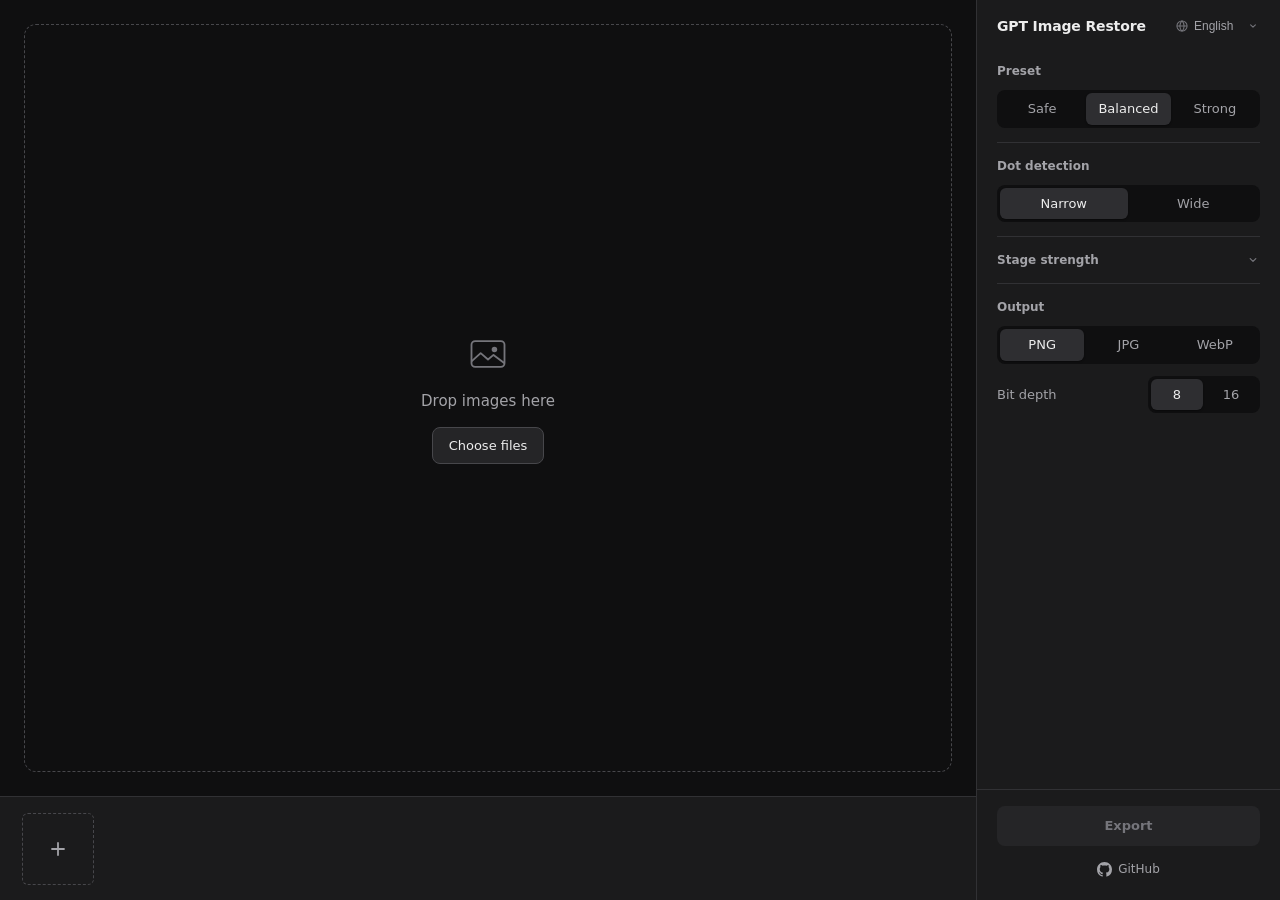
==== gptimg_restore/gui/web/index.html @ 76a96694 "Initial commit" ====
<!doctype html>
<html lang="en">
<head>
    <meta charset="utf-8">
    <meta name="viewport" content="width=device-width, initial-scale=1">
    <meta name="color-scheme" content="dark">
    <title>GPT Image Restore</title>
    <link rel="icon" href="data:,">
    <link rel="stylesheet" href="app.css">
    <script type="module" src="app.js"></script>
</head>
<body class="is-empty">
    <div class="app">
        <header class="app-head">
            <h1 data-i18n="app.title">GPT Image Restore</h1>
            <div class="locale">
                <svg class="locale-globe" viewBox="0 0 20 20" width="14" height="14" aria-hidden="true"><circle cx="10" cy="10" r="7.25" fill="none" stroke="currentColor" stroke-width="1.5"/><path d="M2.75 10h14.5M10 2.75c-2.2 2.1-3.1 4.5-3.1 7.25s.9 5.15 3.1 7.25c2.2-2.1 3.1-4.5 3.1-7.25S12.2 4.85 10 2.75Z" fill="none" stroke="currentColor" stroke-width="1.5" stroke-linejoin="round"/></svg>
                <select id="locale-select" aria-label="Language" data-i18n-aria-label="language.label"></select>
                <svg class="locale-chevron" viewBox="0 0 20 20" width="12" height="12" aria-hidden="true"><path d="m6 8 4 4 4-4" fill="none" stroke="currentColor" stroke-width="1.8" stroke-linecap="round" stroke-linejoin="round"/></svg>
            </div>
        </header>

        <main class="workspace">
            <section class="viewer" id="viewer" aria-label="Before and after" data-i18n-aria-label="viewer.label">
                <div class="layer layer-before">
                    <img id="img-before" alt="" draggable="false">
                    <span class="tag tag-before" data-i18n="viewer.before">Original</span>
                </div>
                <div class="layer layer-after" id="layer-after">
                    <img id="img-after" alt="" draggable="false">
                    <span class="tag tag-after" data-i18n="viewer.after">Restored</span>
                </div>
                <div class="split" id="split" role="slider" tabindex="0" aria-label="Split position" data-i18n-aria-label="viewer.split"
                     aria-valuemin="0" aria-valuemax="100" aria-valuenow="50">
                    <span class="split-knob" aria-hidden="true">
                        <svg viewBox="0 0 20 20" width="16" height="16"><path d="M7 5 2 10l5 5M13 5l5 5-5 5" fill="none" stroke="currentColor" stroke-width="1.8" stroke-linecap="round" stroke-linejoin="round"/></svg>
                    </span>
                </div>
                <div class="viewer-progress" id="viewer-progress" aria-hidden="true"><span></span></div>

                <div class="zoom" role="group" aria-label="Zoom" data-i18n-aria-label="zoom.label">
                    <button type="button" class="icon-btn" data-zoom="out" aria-label="Zoom out" data-i18n-aria-label="zoom.out">
                        <svg viewBox="0 0 20 20" width="16" height="16"><path d="M5 10h10" stroke="currentColor" stroke-width="1.8" stroke-linecap="round"/></svg>
                    </button>
                    <button type="button" class="text-btn" data-zoom="fit" data-i18n="zoom.fit">Fit</button>
                    <button type="button" class="text-btn" data-zoom="actual">100%</button>
                    <button type="button" class="icon-btn" data-zoom="in" aria-label="Zoom in" data-i18n-aria-label="zoom.in">
                        <svg viewBox="0 0 20 20" width="16" height="16"><path d="M5 10h10M10 5v10" stroke="currentColor" stroke-width="1.8" stroke-linecap="round"/></svg>
                    </button>
                </div>

                <div class="empty">
                    <svg class="empty-mark" viewBox="0 0 48 48" width="44" height="44" aria-hidden="true">
                        <rect x="6" y="10" width="36" height="28" rx="4" fill="none" stroke="currentColor" stroke-width="2"/>
                        <path d="m6 32 10-9 8 7 6-5 12 9" fill="none" stroke="currentColor" stroke-width="2" stroke-linejoin="round"/>
                        <circle cx="31" cy="19" r="3" fill="currentColor"/>
                    </svg>
                    <p data-i18n="empty.drop">Drop images here</p>
                    <button type="button" class="btn" data-action="add" data-i18n="empty.pick">Choose files</button>
                </div>
            </section>

            <nav class="queue" aria-label="Images" data-i18n-aria-label="queue.label">
                <ol class="queue-list" id="queue-list"></ol>
                <button type="button" class="queue-add" data-action="add" aria-label="Add images" data-i18n-aria-label="queue.add">
                    <svg viewBox="0 0 20 20" width="20" height="20" aria-hidden="true"><path d="M4 10h12M10 4v12" stroke="currentColor" stroke-width="1.8" stroke-linecap="round"/></svg>
                </button>
            </nav>

            <div class="toasts" id="toasts" role="status" aria-live="polite"></div>
        </main>

        <aside class="panel" aria-label="Settings" data-i18n-aria-label="panel.label">
            <div class="panel-body">
                <section class="group">
                    <h2 id="h-preset" data-i18n="preset.heading">Preset</h2>
                    <div class="seg" role="radiogroup" aria-labelledby="h-preset">
                        <label><input type="radio" name="preset" value="safe"><span data-i18n="preset.safe">Safe</span></label>
                        <label><input type="radio" name="preset" value="balanced" checked><span data-i18n="preset.balanced">Balanced</span></label>
                        <label><input type="radio" name="preset" value="strong"><span data-i18n="preset.strong">Strong</span></label>
                    </div>
                </section>

                <section class="group">
                    <h2 id="h-dots" data-i18n="dots.heading">Dot detection</h2>
                    <div class="seg" role="radiogroup" aria-labelledby="h-dots">
                        <label><input type="radio" name="dots-mode" value="conservative" checked><span data-i18n="dots.conservative">Narrow</span></label>
                        <label><input type="radio" name="dots-mode" value="strict"><span data-i18n="dots.strict">Wide</span></label>
                    </div>
                </section>

                <details class="group stages" id="stages">
                    <summary>
                        <h2 data-i18n="stages.heading">Stage strength</h2>
                        <span class="override-dot" aria-hidden="true"></span>
                        <svg class="chevron" viewBox="0 0 20 20" width="14" height="14" aria-hidden="true"><path d="m6 8 4 4 4-4" fill="none" stroke="currentColor" stroke-width="1.8" stroke-linecap="round" stroke-linejoin="round"/></svg>
                    </summary>
                    <div class="stage-list" id="stage-list"></div>
                    <button type="button" class="link-btn" id="stage-reset" data-i18n="stages.reset" hidden>Reset to preset</button>
                </details>

                <section class="group">
                    <h2 id="h-format" data-i18n="output.heading">Output</h2>
                    <div class="seg" role="radiogroup" aria-labelledby="h-format">
                        <label><input type="radio" name="format" value="png" checked><span>PNG</span></label>
                        <label><input type="radio" name="format" value="jpg"><span>JPG</span></label>
                        <label><input type="radio" name="format" value="webp"><span>WebP</span></label>
                    </div>
                    <div class="field" id="bit-depth-row">
                        <span class="field-label" id="h-depth" data-i18n="output.bitDepth">Bit depth</span>
                        <div class="seg seg-compact" role="radiogroup" aria-labelledby="h-depth">
                            <label><input type="radio" name="bit-depth" value="8" checked><span>8</span></label>
                            <label><input type="radio" name="bit-depth" value="16"><span>16</span></label>
                        </div>
                    </div>
                    <div class="slider-row" id="quality-row" hidden>
                        <label for="quality" data-i18n="output.quality">Quality</label>
                        <output id="quality-value" for="quality">90</output>
                        <input type="range" id="quality" min="0" max="100" step="1" value="90">
                    </div>
                </section>
            </div>

            <footer class="panel-foot">
                <button type="button" class="export" id="export" disabled>
                    <span class="export-fill" id="export-fill"></span>
                    <span class="export-label" id="export-label">Export</span>
                </button>
                <a class="repo-link" href="https://github.com/hehee9/gpt-image-restore" target="_blank" rel="noopener">
                    <svg viewBox="0 0 16 16" width="15" height="15" aria-hidden="true"><path fill="currentColor" d="M8 0c4.42 0 8 3.58 8 8a8.013 8.013 0 0 1-5.45 7.59c-.4.08-.55-.17-.55-.38 0-.27.01-1.13.01-2.2 0-.75-.25-1.23-.54-1.48 1.78-.2 3.65-.88 3.65-3.95 0-.88-.31-1.59-.82-2.15.08-.2.36-1.02-.08-2.12 0 0-.67-.22-2.2.82-.64-.18-1.32-.27-2-.27-.68 0-1.36.09-2 .27-1.53-1.03-2.2-.82-2.2-.82-.44 1.1-.16 1.92-.08 2.12-.51.56-.82 1.28-.82 2.15 0 3.06 1.86 3.75 3.64 3.95-.23.2-.44.55-.51 1.07-.46.21-1.61.55-2.33-.66-.15-.24-.6-.83-1.23-.82-.67.01-.27.38.01.53.34.19.73.9.82 1.13.16.45.68 1.31 2.69.94 0 .67.01 1.3.01 1.49 0 .21-.15.45-.55.38A7.995 7.995 0 0 1 0 8c0-4.42 3.58-8 8-8Z"/></svg>
                    <span>GitHub</span>
                </a>
            </footer>
        </aside>
    </div>

    <div class="drop-veil" id="drop-veil" aria-hidden="true"><p data-i18n="drop.add">Drop to add</p></div>
    <input type="file" id="file-input" accept=".png,.jpg,.jpeg,.webp" multiple hidden>
</body>
</html>
---- gptimg_restore/gui/web/app.css ----
/**
 * @file gptimg_restore/gui/web/app.css
 * @description 복원 작업 화면 스타일: 전후 비교 뷰어, 이미지 목록, 설정 패널
 */

:root {
    --well: #0f0f10;
    --bg: #1b1b1c;
    --raised: #252527;
    --raised-hover: #2e2e31;
    --line: #313134;
    --line-strong: #47474b;
    --text: #ededed;
    --muted: #a3a3a8;
    --faint: #75757b;
    --accent: #2f6fe0;
    --accent-hover: #3b7cf0;
    --accent-text: #78a6ff;
    --danger: #ff6b6b;
    --panel-width: 304px;
    --queue-height: 104px;
    --radius: 8px;
    --sans: "Pretendard", "Apple SD Gothic Neo", "Malgun Gothic", "Noto Sans KR", system-ui, sans-serif;
    --ease-out: cubic-bezier(0.16, 1, 0.3, 1);
    color-scheme: dark;
}

/* 한자 글꼴 모양이 언어마다 달라 일본어, 중국어는 해당 언어 글꼴 우선 */
:root:lang(ja) { --sans: "Hiragino Sans", "Hiragino Kaku Gothic ProN", "Yu Gothic UI", "Meiryo UI", "Noto Sans JP", system-ui, sans-serif; }

:root:lang(zh-CN) { --sans: "PingFang SC", "Microsoft YaHei UI", "Microsoft YaHei", "Noto Sans SC", system-ui, sans-serif; }

* { box-sizing: border-box; }

html, body { height: 100%; }

body {
    margin: 0;
    background: var(--well);
    color: var(--text);
    font: 400 13px/1.5 var(--sans);
    word-break: keep-all;
    -webkit-font-smoothing: antialiased;
}

/* keep-all은 띄어쓰기 없는 일본어, 중국어 문장의 줄바꿈을 막으므로 해제 */
:root:lang(ja) body,
:root:lang(zh-CN) body { word-break: normal; line-break: strict; }

button, input, output { font: inherit; color: inherit; }

button { cursor: pointer; }

button:disabled { cursor: default; }

:focus-visible { outline: 2px solid var(--accent-text); outline-offset: 2px; }

[hidden] { display: none !important; }




/* =================================== 전체 배치 =================================== */


.app {
    display: grid;
    grid-template-columns: minmax(0, 1fr) var(--panel-width);
    grid-template-rows: auto minmax(0, 1fr);
    height: 100dvh;
}

.workspace {
    position: relative;
    display: grid;
    grid-template-rows: minmax(0, 1fr) var(--queue-height);
    grid-column: 1;
    grid-row: 1 / -1;
    min-width: 0;
}

.app-head {
    display: flex;
    align-items: center;
    gap: 12px;
    grid-column: 2;
    padding: 12px 14px 4px 20px;
    border-left: 1px solid var(--line);
    background: var(--bg);
}

.app-head h1 { margin: 0; font-size: 14px; font-weight: 650; letter-spacing: -0.01em; white-space: nowrap; }

.locale {
    position: relative;
    display: flex;
    align-items: center;
    margin-left: auto;
    color: var(--faint);
}

.locale select {
    height: 28px;
    padding: 0 24px 0 27px;
    border: 0;
    border-radius: 6px;
    background: transparent;
    color: var(--muted);
    font-size: 12px;
    -webkit-appearance: none;
    appearance: none;
    cursor: pointer;
    transition: background-color 140ms, color 140ms;
}

.locale select:hover { background: var(--raised); color: var(--text); }

.locale select:focus-visible { outline-offset: 0; }

.locale option { background: var(--raised); color: var(--text); }

.locale svg { position: absolute; pointer-events: none; }

.locale-globe { left: 8px; }

.locale-chevron { right: 7px; }

.locale:hover svg { color: var(--muted); }




/* =================================== 비교 뷰어 =================================== */


.viewer {
    --split: 50%;
    position: relative;
    overflow: hidden;
    background: var(--well);
    cursor: grab;
    touch-action: none;
    user-select: none;
}

.viewer.is-panning { cursor: grabbing; }

.layer { position: absolute; inset: 0; }

.layer img {
    position: absolute;
    top: 0;
    left: 0;
    max-width: none;
    transform-origin: 0 0;
    /* 투명 영역 확인용 체커 */
    background: repeating-conic-gradient(#262628 0 25%, #1d1d1f 0 50%) 0 0 / 16px 16px;
}

.viewer.is-pixelated .layer img { image-rendering: pixelated; }

.layer-after { clip-path: inset(0 0 0 var(--split)); }

.layer-after.is-pending img { filter: brightness(0.5) saturate(0.35); }

.layer-after img.is-fresh { animation: develop 420ms var(--ease-out); }

@keyframes develop {
    from { filter: brightness(0.5) saturate(0.35); }
}

.tag {
    position: absolute;
    top: 12px;
    padding: 3px 8px;
    border-radius: 4px;
    background: rgb(0 0 0 / 0.6);
    color: #f2f2f2;
    font-size: 12px;
    font-weight: 500;
    pointer-events: none;
}

.tag-before { left: 12px; }

.tag-after { right: 12px; }

.split {
    position: absolute;
    top: 0;
    bottom: 0;
    left: var(--split);
    width: 32px;
    margin-left: -16px;
    display: grid;
    place-items: center;
    cursor: ew-resize;
    outline: none;
}

.split::before {
    content: "";
    position: absolute;
    top: 0;
    bottom: 0;
    left: 50%;
    width: 2px;
    margin-left: -1px;
    background: rgb(255 255 255 / 0.92);
    box-shadow: 0 0 0 1px rgb(0 0 0 / 0.25);
}

.split-knob {
    position: relative;
    display: grid;
    place-items: center;
    width: 34px;
    height: 34px;
    border-radius: 50%;
    background: #f4f4f5;
    color: #18181a;
    box-shadow: 0 2px 10px rgb(0 0 0 / 0.5);
    transition: transform 160ms var(--ease-out);
}

.split:hover .split-knob,
.split.is-active .split-knob { transform: scale(1.08); }

.split:focus-visible .split-knob { outline: 2px solid var(--accent-text); outline-offset: 3px; }

.viewer-progress {
    position: absolute;
    top: 0;
    left: 0;
    right: 0;
    height: 2px;
    opacity: 0;
    transition: opacity 200ms;
}

.viewer-progress.is-active { opacity: 1; }

.viewer-progress span {
    display: block;
    width: 100%;
    height: 100%;
    background: var(--accent-text);
    transform: scaleX(0);
    transform-origin: left;
    transition: transform 120ms linear;
}

.zoom {
    position: absolute;
    right: 12px;
    bottom: 12px;
    display: flex;
    gap: 2px;
    padding: 3px;
    border-radius: var(--radius);
    background: rgb(24 24 26 / 0.88);
    box-shadow: 0 4px 16px rgb(0 0 0 / 0.4);
    cursor: default;
}

.icon-btn,
.text-btn {
    height: 28px;
    border: 0;
    border-radius: 6px;
    background: transparent;
    color: var(--muted);
}

.icon-btn { display: grid; place-items: center; width: 28px; }

.text-btn { padding: 0 9px; font-size: 12px; font-variant-numeric: tabular-nums; }

.icon-btn:hover,
.text-btn:hover { background: var(--raised-hover); color: var(--text); }

.empty {
    position: absolute;
    inset: 24px;
    display: none;
    flex-direction: column;
    align-items: center;
    justify-content: center;
    gap: 14px;
    border: 1.5px dashed var(--line-strong);
    border-radius: 12px;
    color: var(--muted);
    cursor: default;
}

.empty p { margin: 0; font-size: 15px; }

.empty-mark { color: var(--faint); }

.is-empty .empty { display: flex; }

.is-empty .layer,
.is-empty .split,
.is-empty .zoom { display: none; }




/* =================================== 이미지 목록 =================================== */


.queue {
    display: flex;
    align-items: center;
    min-width: 0;
    padding: 0 12px;
    border-top: 1px solid var(--line);
    background: var(--bg);
}

.queue-list {
    display: flex;
    align-self: stretch;
    align-items: center;
    gap: 8px;
    min-width: 0;
    margin: 0;
    /* 오른쪽 여백: 마지막 항목의 제거 버튼 돌출분 */
    padding: 10px 8px 6px 2px;
    overflow-x: auto;
    list-style: none;
    scrollbar-width: thin;
}

.thumb { position: relative; flex: none; }

.thumb-select {
    position: relative;
    display: block;
    width: 72px;
    height: 72px;
    padding: 0;
    overflow: hidden;
    border: 0;
    border-radius: 6px;
    background: var(--raised);
}

.thumb-select::after {
    content: "";
    position: absolute;
    inset: 0;
    border-radius: inherit;
    box-shadow: inset 0 0 0 1px rgb(255 255 255 / 0.06);
    transition: box-shadow 160ms;
}

.thumb-select:hover::after { box-shadow: inset 0 0 0 1px var(--line-strong); }

.thumb.is-selected .thumb-select::after { box-shadow: inset 0 0 0 2px var(--accent-text); }

.thumb.is-error .thumb-select::after { box-shadow: inset 0 0 0 2px var(--danger); }

.thumb-select img { width: 100%; height: 100%; object-fit: cover; display: block; }

.thumb-bar {
    position: absolute;
    left: 6px;
    right: 6px;
    bottom: 6px;
    height: 3px;
    border-radius: 2px;
    background: rgb(0 0 0 / 0.55);
    opacity: 0;
    transition: opacity 160ms;
}

.thumb.is-busy .thumb-bar { opacity: 1; }

.thumb-bar span {
    display: block;
    width: 100%;
    height: 100%;
    border-radius: inherit;
    background: var(--accent-text);
    transform: scaleX(0);
    transform-origin: left;
    transition: transform 120ms linear;
}

.thumb-error {
    position: absolute;
    left: 6px;
    bottom: 6px;
    display: none;
    width: 16px;
    height: 16px;
    border-radius: 50%;
    background: var(--danger);
    color: #1b1b1c;
    font-size: 11px;
    font-weight: 700;
    line-height: 16px;
    text-align: center;
}

.thumb.is-error .thumb-error { display: block; }

.thumb-remove {
    position: absolute;
    top: -6px;
    right: -6px;
    display: grid;
    place-items: center;
    width: 20px;
    height: 20px;
    padding: 0;
    border: 1px solid var(--line-strong);
    border-radius: 50%;
    background: var(--raised);
    color: var(--muted);
    opacity: 0;
    transition: opacity 120ms;
}

.thumb:hover .thumb-remove,
.thumb:focus-within .thumb-remove { opacity: 1; }

.thumb:hover .thumb-remove:disabled { opacity: 0.4; }

.thumb-remove:hover:not(:disabled) { background: var(--raised-hover); color: var(--text); }

.queue-add {
    flex: none;
    display: grid;
    place-items: center;
    width: 72px;
    height: 72px;
    border: 1.5px dashed var(--line-strong);
    border-radius: 6px;
    background: transparent;
    color: var(--muted);
}

.queue-add:hover:not(:disabled) { border-color: var(--muted); color: var(--text); }




/* =================================== 설정 패널 =================================== */


.panel {
    display: grid;
    grid-template-rows: minmax(0, 1fr) auto;
    grid-column: 2;
    min-height: 0;
    border-left: 1px solid var(--line);
    background: var(--bg);
}

.panel-body { overflow-y: auto; padding: 4px 20px 20px; scrollbar-width: thin; }

.group { padding: 14px 0; border-bottom: 1px solid var(--line); }

.group:last-child { border-bottom: 0; }

.group h2 { margin: 0 0 10px; color: var(--muted); font-size: 12px; font-weight: 600; }

.seg {
    display: grid;
    grid-auto-columns: 1fr;
    grid-auto-flow: column;
    gap: 2px;
    padding: 3px;
    border-radius: var(--radius);
    background: var(--well);
}

.seg label { position: relative; }

.seg input { position: absolute; opacity: 0; pointer-events: none; }

.seg span {
    display: block;
    padding: 6px 4px;
    border-radius: 6px;
    color: var(--muted);
    text-align: center;
    cursor: pointer;
    transition: background-color 140ms, color 140ms;
}

.seg label:hover input:not(:disabled) + span { color: var(--text); }

.seg input:checked + span { background: var(--raised-hover); color: var(--text); box-shadow: 0 1px 2px rgb(0 0 0 / 0.4); }

.seg input:focus-visible + span { outline: 2px solid var(--accent-text); outline-offset: -2px; }

.field { display: flex; align-items: center; justify-content: space-between; gap: 12px; margin-top: 12px; }

.field-label { color: var(--muted); }

.seg-compact { width: 112px; }

.stages summary {
    display: flex;
    align-items: center;
    gap: 8px;
    margin: -4px 0;
    padding: 4px 0;
    list-style: none;
    cursor: pointer;
}

.stages summary::-webkit-details-marker { display: none; }

.stages summary h2 { margin: 0; }

.stages summary:hover h2 { color: var(--text); }

.stages .chevron { margin-left: auto; color: var(--faint); transition: transform 180ms var(--ease-out); }

.stages[open] .chevron { transform: rotate(180deg); }

.override-dot { display: none; width: 6px; height: 6px; border-radius: 50%; background: var(--accent-text); }

.stages.has-override .override-dot { display: block; }

.stage-list { display: grid; gap: 10px; padding-top: 14px; }

.slider-row {
    display: grid;
    grid-template-columns: 1fr auto;
    align-items: center;
    row-gap: 4px;
}

#quality-row { margin-top: 12px; }

.slider-row label { color: var(--muted); }

.slider-row output { color: var(--faint); font-size: 12px; font-variant-numeric: tabular-nums; }

.slider-row.is-override output { color: var(--accent-text); }

.slider-row input { grid-column: 1 / -1; }

.link-btn {
    margin-top: 12px;
    padding: 0;
    border: 0;
    background: none;
    color: var(--accent-text);
    font-size: 12px;
}

.link-btn:hover:not(:disabled) { text-decoration: underline; }

input[type="range"] {
    --fill: 0%;
    width: 100%;
    height: 18px;
    margin: 0;
    background: transparent;
    -webkit-appearance: none;
    appearance: none;
    cursor: pointer;
}

input[type="range"]::-webkit-slider-runnable-track {
    height: 4px;
    border-radius: 2px;
    background: linear-gradient(to right, var(--accent) var(--fill), var(--line-strong) var(--fill));
}

input[type="range"]::-webkit-slider-thumb {
    width: 14px;
    height: 14px;
    margin-top: -5px;
    border: 0;
    border-radius: 50%;
    background: #f0f0f2;
    box-shadow: 0 1px 3px rgb(0 0 0 / 0.5);
    -webkit-appearance: none;
    appearance: none;
    transition: transform 120ms;
}

input[type="range"]:hover:not(:disabled)::-webkit-slider-thumb { transform: scale(1.15); }

input[type="range"]::-moz-range-track { height: 4px; border-radius: 2px; background: var(--line-strong); }

input[type="range"]::-moz-range-progress { height: 4px; border-radius: 2px; background: var(--accent); }

input[type="range"]::-moz-range-thumb {
    width: 14px;
    height: 14px;
    border: 0;
    border-radius: 50%;
    background: #f0f0f2;
    box-shadow: 0 1px 3px rgb(0 0 0 / 0.5);
}

.seg input:disabled + span,
.link-btn:disabled,
.queue-add:disabled,
input[type="range"]:disabled { opacity: 0.4; cursor: default; }

.panel-foot { padding: 16px 20px 20px; border-top: 1px solid var(--line); background: var(--bg); }

.export {
    position: relative;
    width: 100%;
    height: 40px;
    overflow: hidden;
    border: 0;
    border-radius: var(--radius);
    background: var(--accent);
    color: #fff;
    font-weight: 600;
    transition: background-color 140ms;
}

.export:hover:not(:disabled) { background: var(--accent-hover); }

.export:disabled { background: var(--raised); color: var(--faint); cursor: default; }

.export.is-running { background: var(--raised-hover); }

.export.is-running:hover { background: #38383c; }

.export-fill {
    position: absolute;
    inset: 0;
    background: var(--accent);
    transform: scaleX(0);
    transform-origin: left;
    transition: transform 160ms linear;
}

.export:not(.is-running) .export-fill { display: none; }

.export-label { position: relative; }

.repo-link {
    display: flex;
    align-items: center;
    gap: 6px;
    width: fit-content;
    margin: 12px auto 0;
    padding: 2px 6px;
    border-radius: 6px;
    color: var(--muted);
    font-size: 12px;
    font-weight: 500;
    text-decoration: none;
    transition: color 140ms;
}

.repo-link:hover { color: var(--text); }

.repo-link:hover span { text-decoration: underline; text-underline-offset: 3px; }

.btn {
    padding: 8px 16px;
    border: 1px solid var(--line-strong);
    border-radius: var(--radius);
    background: var(--raised);
    color: var(--text);
}

.btn:hover { background: var(--raised-hover); }




/* =================================== 알림, 끌어다 놓기 =================================== */


.toasts {
    position: absolute;
    left: 50%;
    bottom: calc(var(--queue-height) + 14px);
    display: grid;
    justify-items: center;
    gap: 8px;
    width: min(520px, calc(100% - 32px));
    transform: translateX(-50%);
    pointer-events: none;
}

.toast {
    padding: 9px 14px;
    border-radius: var(--radius);
    background: #2b2b2e;
    box-shadow: 0 6px 24px rgb(0 0 0 / 0.45);
    color: var(--text);
    pointer-events: auto;
    overflow-wrap: anywhere;
    animation: toast-in 220ms var(--ease-out);
}

.toast.is-error { box-shadow: inset 0 0 0 1px rgb(255 107 107 / 0.45), 0 6px 24px rgb(0 0 0 / 0.45); }

.toast a { margin-left: 8px; color: var(--accent-text); }

@keyframes toast-in {
    from { opacity: 0; transform: translateY(6px); }
}

.drop-veil {
    position: fixed;
    inset: 0;
    z-index: 10;
    display: grid;
    place-items: center;
    background: rgb(15 15 16 / 0.72);
    box-shadow: inset 0 0 0 3px var(--accent-text);
    opacity: 0;
    pointer-events: none;
    transition: opacity 140ms;
}

.drop-veil.is-active { opacity: 1; }

.drop-veil p { margin: 0; font-size: 18px; font-weight: 600; }




/* =================================== 좁은 화면 =================================== */


@media (max-width: 860px) {
    .app { display: block; height: auto; }

    .app-head { padding: 10px 10px 10px 16px; border-left: 0; border-bottom: 1px solid var(--line); }

    .workspace { grid-template-rows: minmax(340px, 62dvh) var(--queue-height); }

    .panel { display: block; border-left: 0; border-top: 1px solid var(--line); }

    .panel-body { overflow: visible; }

    .panel-foot { position: sticky; bottom: 0; padding: 12px 20px 16px; }
}

@media (prefers-reduced-motion: reduce) {
    *, *::before, *::after { animation: none !important; transition: none !important; }
}
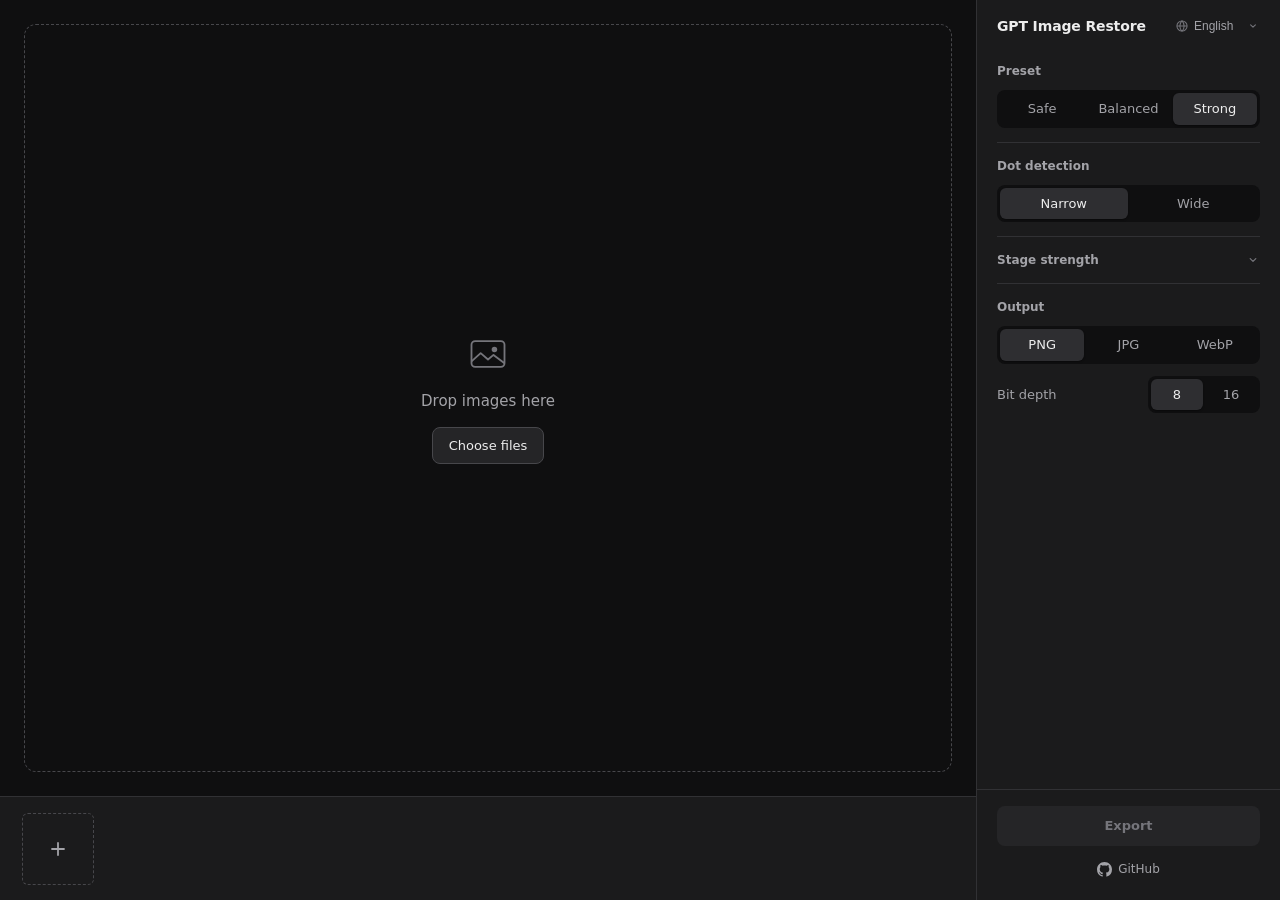
==== commit 16aca3a7: "Default the app preset to strong and build macOS arm64 on macos-15" ====
--- a/gptimg_restore/gui/web/index.html
+++ b/gptimg_restore/gui/web/index.html
@@ -76,8 +76,8 @@
                     <h2 id="h-preset" data-i18n="preset.heading">Preset</h2>
                     <div class="seg" role="radiogroup" aria-labelledby="h-preset">
                         <label><input type="radio" name="preset" value="safe"><span data-i18n="preset.safe">Safe</span></label>
-                        <label><input type="radio" name="preset" value="balanced" checked><span data-i18n="preset.balanced">Balanced</span></label>
-                        <label><input type="radio" name="preset" value="strong"><span data-i18n="preset.strong">Strong</span></label>
+                        <label><input type="radio" name="preset" value="balanced"><span data-i18n="preset.balanced">Balanced</span></label>
+                        <label><input type="radio" name="preset" value="strong" checked><span data-i18n="preset.strong">Strong</span></label>
                     </div>
                 </section>
 
